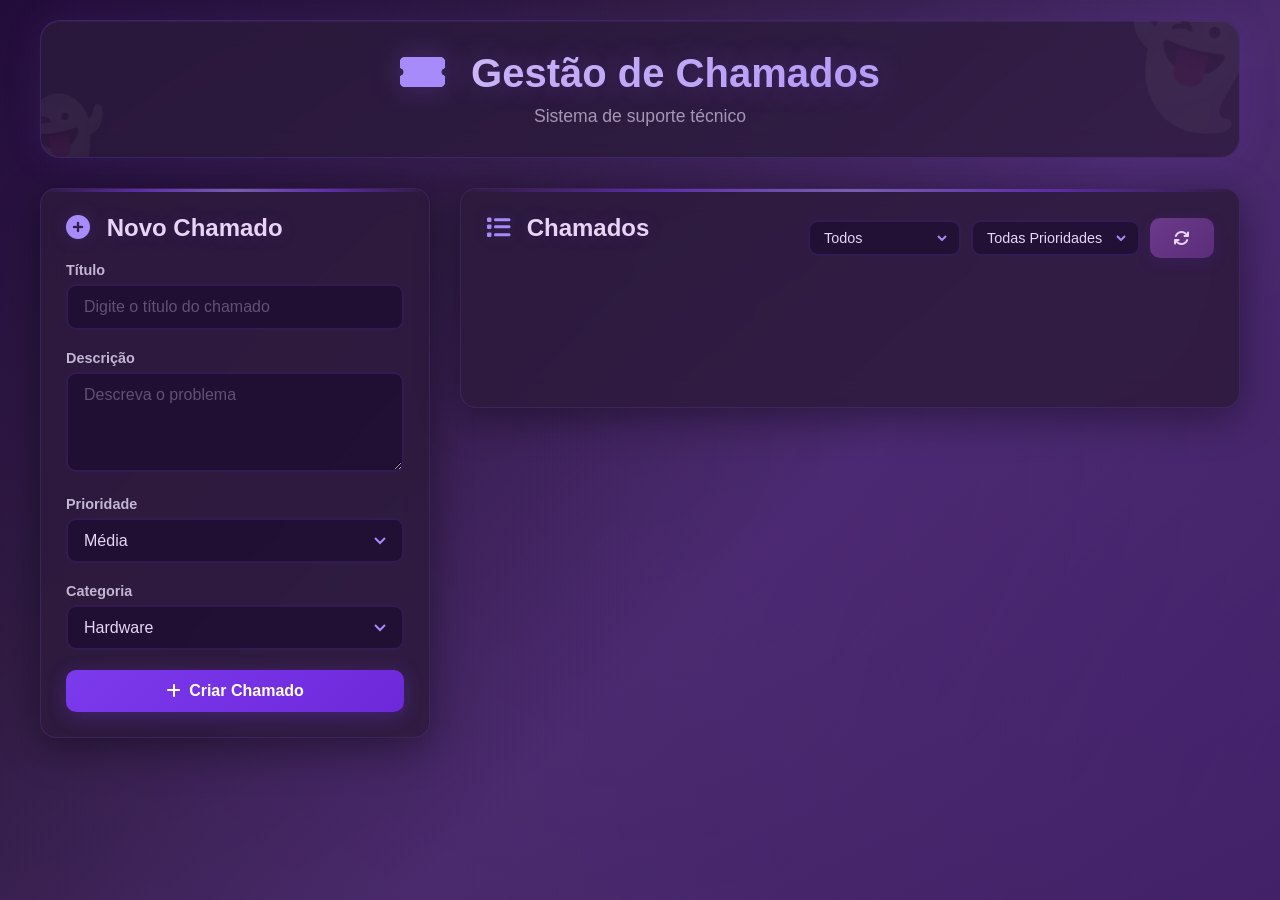
==== src/frontend/index.html @ 018228ec "adiciona estrutura do front" ====
<!DOCTYPE html>
<html lang="pt-BR">
<head>
    <meta charset="UTF-8">
    <meta name="viewport" content="width=device-width, initial-scale=1.0">
    <title>Sistema de Gestão de Chamados</title>
    <link rel="stylesheet" href="./css/style.css">
    <link rel="stylesheet" href="https://cdnjs.cloudflare.com/ajax/libs/font-awesome/6.4.0/css/all.min.css">
    <style>
    /* Estilos para as partículas - serão adicionados via JS, mas garantimos aqui */
    .ghost-particles {
        position: fixed;
        top: 0;
        left: 0;
        width: 100%;
        height: 100%;
        pointer-events: none;
        z-index: 0;
        overflow: hidden;
    }
    
    @keyframes floatParticle {
        0% {
            transform: translateY(100vh) rotate(0deg) scale(1);
            opacity: 0;
        }
        10% {
            opacity: 0.15;
        }
        90% {
            opacity: 0.15;
        }
        100% {
            transform: translateY(-100vh) rotate(720deg) scale(0.5);
            opacity: 0;
        }
    }
</style>
</head>
<body>
    <div class="container">
        <header>
            <h1><i class="fas fa-ticket-alt"></i> Gestão de Chamados</h1>
            <p>Sistema de suporte técnico</p>
        </header>

        <main>
            <!-- Formulário de Criação -->
            <section class="form-section" id="formSection">
                <div class="card">
                    <h2><i class="fas fa-plus-circle"></i> Novo Chamado</h2>
                    <form id="ticketForm">
                        <div class="form-group">
                            <label for="title">Título</label>
                            <input type="text" id="title" placeholder="Digite o título do chamado" required>
                        </div>
                        <div class="form-group">
                            <label for="description">Descrição</label>
                            <textarea id="description" rows="4" placeholder="Descreva o problema" required></textarea>
                        </div>
                        <div class="form-group">
                            <label for="priority">Prioridade</label>
                            <select id="priority" required>
                                <option value="Baixa">Baixa</option>
                                <option value="Média" selected>Média</option>
                                <option value="Alta">Alta</option>
                                <option value="Urgente">Urgente</option>
                            </select>
                        </div>
                        <div class="form-group">
                            <label for="category">Categoria</label>
                            <select id="category" required>
                                <option value="Hardware">Hardware</option>
                                <option value="Software">Software</option>
                                <option value="Rede">Rede</option>
                                <option value="Email">Email</option>
                                <option value="Outros">Outros</option>
                            </select>
                        </div>
                        <button type="submit" class="btn btn-primary">
                            <i class="fas fa-plus"></i> Criar Chamado
                        </button>
                    </form>
                </div>
            </section>

            <!-- Filtros e Listagem -->
            <section class="list-section">
                <div class="card">
                    <div class="list-header">
                        <h2><i class="fas fa-list"></i> Chamados</h2>
                        <div class="filter-controls">
                            <select id="statusFilter">
                                <option value="all">Todos</option>
                                <option value="Aberto">Aberto</option>
                                <option value="Em Andamento">Em Andamento</option>
                                <option value="Resolvido">Resolvido</option>
                                <option value="Fechado">Fechado</option>
                            </select>
                            <select id="priorityFilter">
                                <option value="all">Todas Prioridades</option>
                                <option value="Baixa">Baixa</option>
                                <option value="Média">Média</option>
                                <option value="Alta">Alta</option>
                                <option value="Urgente">Urgente</option>
                            </select>
                            <button id="refreshBtn" class="btn btn-secondary">
                                <i class="fas fa-sync"></i>
                            </button>
                        </div>
                    </div>
                    
                    <!-- Loading -->
                    <div id="loadingIndicator" class="loading" style="display: none;">
                        <i class="fas fa-spinner fa-spin"></i>
                        <span>Carregando chamados...</span>
                    </div>
                    
                    <!-- Lista de Chamados -->
                    <div id="ticketList" class="ticket-list">
                        <!-- Renderizado dinamicamente -->
                    </div>
                </div>
            </section>
        </main>
    </div>

    <script type="module" src="js/app.js"></script>
</body>
</html>
---- src/frontend/css/style.css ----
* {
    margin: 0;
    padding: 0;
    box-sizing: border-box;
}

body {
    font-family: 'Segoe UI', Tahoma, Geneva, Verdana, sans-serif;
    background: linear-gradient(135deg, #1a0a2e 0%, #2d1b3d 30%, #4a2a6b 60%, #3d1f5c 100%);
    min-height: 100vh;
    padding: 20px;
    position: relative;
}

/* Efeito de fundo com bolhas roxas estilo Gengar */
body::before {
    content: '';
    position: fixed;
    top: -50%;
    left: -50%;
    width: 200%;
    height: 200%;
    background: 
        radial-gradient(circle at 20% 30%, rgba(147, 51, 234, 0.08) 0%, transparent 40%),
        radial-gradient(circle at 80% 70%, rgba(124, 58, 237, 0.1) 0%, transparent 40%),
        radial-gradient(circle at 50% 50%, rgba(91, 33, 182, 0.06) 0%, transparent 50%);
    animation: floatBackground 25s ease-in-out infinite;
    z-index: 0;
    pointer-events: none;
}

@keyframes floatBackground {
    0%, 100% { transform: translate(0, 0) rotate(0deg) scale(1); }
    25% { transform: translate(40px, -30px) rotate(3deg) scale(1.05); }
    50% { transform: translate(-20px, 20px) rotate(-2deg) scale(0.95); }
    75% { transform: translate(30px, 10px) rotate(4deg) scale(1.02); }
}

/* Bolhas flutuantes adicionais com JavaScript opcional */
.container {
    max-width: 1200px;
    margin: 0 auto;
    position: relative;
    z-index: 1;
}

header {
    text-align: center;
    color: #e8d5f5;
    margin-bottom: 30px;
    padding: 30px 20px;
    background: rgba(45, 27, 61, 0.75);
    border-radius: 20px;
    backdrop-filter: blur(12px);
    border: 1px solid rgba(139, 92, 246, 0.2);
    box-shadow: 
        0 0 40px rgba(139, 92, 246, 0.1),
        inset 0 1px 0 rgba(139, 92, 246, 0.1);
    position: relative;
    overflow: hidden;
}

header::before {
    content: '👻';
    position: absolute;
    right: -30px;
    top: -30px;
    font-size: 120px;
    opacity: 0.05;
    transform: rotate(15deg);
}

header::after {
    content: '👻';
    position: absolute;
    left: -30px;
    bottom: -30px;
    font-size: 80px;
    opacity: 0.05;
    transform: rotate(-10deg);
}

header h1 {
    font-size: 2.5rem;
    font-weight: 700;
    margin-bottom: 10px;
    text-shadow: 0 0 30px rgba(139, 92, 246, 0.3);
    background: linear-gradient(135deg, #e8d5f5, #a78bfa);
    -webkit-background-clip: text;
    -webkit-text-fill-color: transparent;
    background-clip: text;
    position: relative;
    z-index: 1;
}

header h1 i {
    margin-right: 15px;
    color: #a78bfa;
    -webkit-text-fill-color: #a78bfa;
}

header p {
    font-size: 1.1rem;
    opacity: 0.8;
    color: #c4b5d4;
    position: relative;
    z-index: 1;
}

main {
    display: grid;
    grid-template-columns: 1fr 2fr;
    gap: 30px;
}

@media (max-width: 768px) {
    main {
        grid-template-columns: 1fr;
    }
    
    header h1 {
        font-size: 1.8rem;
    }
}

.card {
    background: rgba(45, 27, 61, 0.85);
    backdrop-filter: blur(12px);
    border-radius: 16px;
    padding: 25px;
    box-shadow: 0 10px 40px rgba(0, 0, 0, 0.4);
    margin-bottom: 20px;
    border: 1px solid rgba(139, 92, 246, 0.15);
    transition: all 0.3s ease;
    position: relative;
    overflow: hidden;
}

.card::before {
    content: '';
    position: absolute;
    top: 0;
    left: 0;
    right: 0;
    height: 3px;
    background: linear-gradient(90deg, transparent, #7c3aed, #a78bfa, #7c3aed, transparent);
    opacity: 0.6;
}

.card:hover {
    box-shadow: 0 15px 50px rgba(139, 92, 246, 0.15);
    border-color: rgba(139, 92, 246, 0.3);
    transform: translateY(-2px);
}

.card h2 {
    color: #e8d5f5;
    margin-bottom: 20px;
    font-size: 1.5rem;
    text-shadow: 0 0 20px rgba(139, 92, 246, 0.15);
}

.card h2 i {
    margin-right: 10px;
    color: #a78bfa;
}

.form-group {
    margin-bottom: 20px;
}

.form-group label {
    display: block;
    margin-bottom: 6px;
    color: #c4b5d4;
    font-weight: 600;
    font-size: 0.9rem;
    transition: color 0.3s;
}

.form-group label i {
    margin-right: 5px;
    color: #a78bfa;
}

.form-group input,
.form-group textarea,
.form-group select {
    width: 100%;
    padding: 12px 16px;
    border: 2px solid rgba(139, 92, 246, 0.15);
    border-radius: 10px;
    font-size: 1rem;
    transition: all 0.3s;
    font-family: inherit;
    background: rgba(26, 10, 46, 0.6);
    color: #e8d5f5;
}

.form-group input::placeholder,
.form-group textarea::placeholder {
    color: rgba(196, 181, 212, 0.4);
}

.form-group input:hover,
.form-group textarea:hover,
.form-group select:hover {
    border-color: rgba(139, 92, 246, 0.3);
}

.form-group input:focus,
.form-group textarea:focus,
.form-group select:focus {
    outline: none;
    border-color: #7c3aed;
    box-shadow: 0 0 20px rgba(124, 58, 237, 0.15);
    background: rgba(26, 10, 46, 0.8);
}

.form-group textarea {
    resize: vertical;
    min-height: 100px;
}

.form-group select {
    cursor: pointer;
    appearance: none;
    background-image: url("data:image/svg+xml,%3Csvg xmlns='http://www.w3.org/2000/svg' width='12' height='8' viewBox='0 0 12 8'%3E%3Cpath d='M1 1l5 5 5-5' stroke='%23a78bfa' stroke-width='2' fill='none'/%3E%3C/svg%3E");
    background-repeat: no-repeat;
    background-position: right 16px center;
    padding-right: 40px;
}

.form-group select option {
    background: #2d1b3d;
    color: #e8d5f5;
}

.btn {
    padding: 12px 24px;
    border: none;
    border-radius: 10px;
    font-size: 1rem;
    font-weight: 600;
    cursor: pointer;
    transition: all 0.3s ease;
    display: inline-flex;
    align-items: center;
    gap: 8px;
    font-family: inherit;
    position: relative;
    overflow: hidden;
}

.btn:active {
    transform: scale(0.96);
}

.btn-primary {
    background: linear-gradient(135deg, #7c3aed, #6d28d9);
    color: white;
    width: 100%;
    justify-content: center;
    box-shadow: 0 4px 20px rgba(124, 58, 237, 0.3);
}

.btn-primary:hover {
    transform: translateY(-2px);
    box-shadow: 0 6px 30px rgba(124, 58, 237, 0.4);
    background: linear-gradient(135deg, #8b5cf6, #7c3aed);
}

.btn-secondary {
    background: linear-gradient(135deg, #6b3a8a, #5b2d7a);
    color: #e8d5f5;
    box-shadow: 0 4px 15px rgba(91, 33, 182, 0.2);
}

.btn-secondary:hover {
    transform: translateY(-2px) rotate(90deg);
    box-shadow: 0 6px 25px rgba(91, 33, 182, 0.3);
    background: linear-gradient(135deg, #7c3aed, #6b3a8a);
}

.btn-secondary i {
    transition: transform 0.5s ease;
}

.btn-secondary:hover i {
    transform: rotate(180deg);
}

.btn-danger {
    background: linear-gradient(135deg, #991b1b, #7f1d1d);
    color: #fecaca;
    box-shadow: 0 4px 15px rgba(153, 27, 27, 0.2);
}

.btn-danger:hover {
    transform: translateY(-2px);
    box-shadow: 0 6px 25px rgba(153, 27, 27, 0.3);
    background: linear-gradient(135deg, #b91c1c, #991b1b);
}

.btn-success {
    background: linear-gradient(135deg, #4c1d95, #5b21b6);
    color: #e8d5f5;
    box-shadow: 0 4px 15px rgba(76, 29, 149, 0.2);
}

.btn-success:hover {
    transform: translateY(-2px);
    box-shadow: 0 6px 25px rgba(76, 29, 149, 0.3);
    background: linear-gradient(135deg, #5b21b6, #6d28d9);
}

.btn-warning {
    background: linear-gradient(135deg, #7c2d12, #9a3412);
    color: #fed7aa;
    box-shadow: 0 4px 15px rgba(124, 45, 18, 0.2);
}

.btn-warning:hover {
    transform: translateY(-2px);
    box-shadow: 0 6px 25px rgba(124, 45, 18, 0.3);
    background: linear-gradient(135deg, #9a3412, #b45309);
}

.list-header {
    display: flex;
    justify-content: space-between;
    align-items: center;
    margin-bottom: 20px;
    flex-wrap: wrap;
    gap: 15px;
}

.filter-controls {
    display: flex;
    gap: 10px;
    align-items: center;
    flex-wrap: wrap;
}

.filter-controls select {
    padding: 8px 14px;
    border: 2px solid rgba(139, 92, 246, 0.15);
    border-radius: 10px;
    font-size: 0.9rem;
    background: rgba(26, 10, 46, 0.6);
    color: #e8d5f5;
    cursor: pointer;
    transition: all 0.3s;
    appearance: none;
    padding-right: 35px;
    background-image: url("data:image/svg+xml,%3Csvg xmlns='http://www.w3.org/2000/svg' width='10' height='6' viewBox='0 0 10 6'%3E%3Cpath d='M1 1l4 4 4-4' stroke='%23a78bfa' stroke-width='2' fill='none'/%3E%3C/svg%3E");
    background-repeat: no-repeat;
    background-position: right 12px center;
}

.filter-controls select:focus {
    outline: none;
    border-color: #7c3aed;
    box-shadow: 0 0 20px rgba(124, 58, 237, 0.1);
}

.filter-controls select option {
    background: #2d1b3d;
    color: #e8d5f5;
}

.loading {
    text-align: center;
    padding: 40px 20px;
    color: #a78bfa;
    font-size: 1.1rem;
}

.loading i {
    margin-right: 10px;
    font-size: 1.5rem;
    animation: spinGhost 1.5s linear infinite;
    display: inline-block;
}

@keyframes spinGhost {
    0% { transform: rotate(0deg) scale(1); }
    50% { transform: rotate(180deg) scale(1.1); }
    100% { transform: rotate(360deg) scale(1); }
}

.ticket-list {
    min-height: 100px;
}

.ticket-item {
    border: 2px solid rgba(139, 92, 246, 0.12);
    border-radius: 12px;
    padding: 20px;
    margin-bottom: 15px;
    transition: all 0.3s ease;
    animation: slideIn 0.4s ease;
    background: rgba(26, 10, 46, 0.4);
    position: relative;
}

.ticket-item::before {
    content: '👻';
    position: absolute;
    right: 15px;
    top: 15px;
    font-size: 24px;
    opacity: 0.06;
    transition: opacity 0.3s;
}

.ticket-item:hover::before {
    opacity: 0.12;
}

.ticket-item:hover {
    border-color: rgba(139, 92, 246, 0.35);
    box-shadow: 0 5px 25px rgba(139, 92, 246, 0.08);
    background: rgba(26, 10, 46, 0.6);
    transform: translateX(5px);
}

@keyframes slideIn {
    from {
        opacity: 0;
        transform: translateX(-20px) scale(0.95);
    }
    to {
        opacity: 1;
        transform: translateX(0) scale(1);
    }
}

.ticket-header {
    display: flex;
    justify-content: space-between;
    align-items: flex-start;
    margin-bottom: 10px;
    flex-wrap: wrap;
    gap: 10px;
}

.ticket-title {
    font-size: 1.15rem;
    font-weight: 600;
    color: #e8d5f5;
    margin: 0;
    text-shadow: 0 0 20px rgba(139, 92, 246, 0.08);
}

.ticket-meta {
    display: flex;
    gap: 10px;
    flex-wrap: wrap;
    align-items: center;
}

.ticket-description {
    color: #c4b5d4;
    margin: 10px 0;
    line-height: 1.6;
}

.ticket-footer {
    display: flex;
    justify-content: space-between;
    align-items: center;
    margin-top: 15px;
    padding-top: 15px;
    border-top: 1px solid rgba(139, 92, 246, 0.1);
    flex-wrap: wrap;
    gap: 10px;
}

.ticket-info {
    display: flex;
    gap: 15px;
    flex-wrap: wrap;
    font-size: 0.9rem;
    color: #a78bfa;
}

.ticket-info span {
    display: flex;
    align-items: center;
    gap: 5px;
}

.ticket-info i {
    color: #8b5cf6;
}

.ticket-actions {
    display: flex;
    gap: 8px;
    flex-wrap: wrap;
}

.ticket-actions .btn {
    padding: 6px 14px;
    font-size: 0.85rem;
}

/* Status Badges */
.status-badge {
    padding: 4px 14px;
    border-radius: 20px;
    font-size: 0.75rem;
    font-weight: 700;
    text-transform: uppercase;
    letter-spacing: 0.5px;
}

.status-aberto {
    background: rgba(147, 51, 234, 0.2);
    color: #a78bfa;
    border: 1px solid rgba(147, 51, 234, 0.25);
}

.status-em-andamento {
    background: rgba(91, 33, 182, 0.2);
    color: #8b5cf6;
    border: 1px solid rgba(91, 33, 182, 0.25);
}

.status-resolvido {
    background: rgba(76, 29, 149, 0.2);
    color: #7c3aed;
    border: 1px solid rgba(76, 29, 149, 0.25);
}

.status-fechado {
    background: rgba(30, 17, 40, 0.3);
    color: #6b3a8a;
    border: 1px solid rgba(30, 17, 40, 0.3);
}

/* Priority Badges */
.priority-badge {
    padding: 4px 14px;
    border-radius: 20px;
    font-size: 0.75rem;
    font-weight: 700;
}

.priority-baixa {
    background: rgba(30, 17, 40, 0.3);
    color: #8b5cf6;
    border: 1px solid rgba(139, 92, 246, 0.15);
}

.priority-média {
    background: rgba(147, 51, 234, 0.15);
    color: #a78bfa;
    border: 1px solid rgba(147, 51, 234, 0.15);
}

.priority-alta {
    background: rgba(153, 27, 27, 0.15);
    color: #fca5a5;
    border: 1px solid rgba(153, 27, 27, 0.2);
}

.priority-urgente {
    background: rgba(153, 27, 27, 0.25);
    color: #fecaca;
    border: 1px solid rgba(153, 27, 27, 0.3);
    animation: pulseUrgent 2s ease-in-out infinite;
}

@keyframes pulseUrgent {
    0%, 100% { opacity: 1; transform: scale(1); }
    50% { opacity: 0.7; transform: scale(0.95); }
}

.empty-state {
    text-align: center;
    padding: 60px 20px;
    color: #a78bfa;
}

.empty-state i {
    font-size: 4rem;
    margin-bottom: 20px;
    display: block;
    opacity: 0.3;
}

.empty-state h3 {
    font-size: 1.5rem;
    margin-bottom: 10px;
    color: #c4b5d4;
}

.empty-state p {
    color: #8b5cf6;
}

.error-state {
    text-align: center;
    padding: 60px 20px;
    color: #fca5a5;
}

.error-state i {
    font-size: 3rem;
    margin-bottom: 20px;
    display: block;
}

.error-state h3 {
    font-size: 1.5rem;
    margin-bottom: 10px;
    color: #fecaca;
}

.error-state p {
    color: #fca5a5;
    margin-bottom: 15px;
}

/* Toast Notification */
.toast-container {
    position: fixed;
    top: 20px;
    right: 20px;
    z-index: 9999;
}

.toast {
    padding: 15px 25px;
    border-radius: 12px;
    color: #e8d5f5;
    margin-bottom: 10px;
    box-shadow: 0 5px 30px rgba(0, 0, 0, 0.5);
    animation: slideRight 0.4s ease;
    display: flex;
    align-items: center;
    gap: 12px;
    backdrop-filter: blur(12px);
    border: 1px solid rgba(139, 92, 246, 0.15);
    min-width: 280px;
    max-width: 450px;
}

@keyframes slideRight {
    from {
        opacity: 0;
        transform: translateX(120px) scale(0.9);
    }
    to {
        opacity: 1;
        transform: translateX(0) scale(1);
    }
}

.toast-success {
    background: rgba(76, 29, 149, 0.92);
    border-color: rgba(124, 58, 237, 0.3);
}

.toast-error {
    background: rgba(153, 27, 27, 0.92);
    border-color: rgba(220, 38, 38, 0.3);
}

.toast-info {
    background: rgba(26, 10, 46, 0.92);
    border-color: rgba(139, 92, 246, 0.2);
}

.toast i {
    font-size: 1.3rem;
}

/* Scrollbar personalizada */
::-webkit-scrollbar {
    width: 10px;
    height: 10px;
}

::-webkit-scrollbar-track {
    background: rgba(26, 10, 46, 0.3);
    border-radius: 10px;
}

::-webkit-scrollbar-thumb {
    background: linear-gradient(135deg, #5b2d7a, #7c3aed);
    border-radius: 10px;
    transition: all 0.3s;
}

::-webkit-scrollbar-thumb:hover {
    background: linear-gradient(135deg, #7c3aed, #8b5cf6);
}

/* Responsividade */
@media (max-width: 480px) {
    body {
        padding: 10px;
    }
    
    header {
        padding: 20px 15px;
    }
    
    header h1 {
        font-size: 1.5rem;
    }
    
    .card {
        padding: 15px;
    }
    
    .ticket-item {
        padding: 15px;
    }
    
    .ticket-header {
        flex-direction: column;
        align-items: flex-start;
    }
    
    .filter-controls {
        width: 100%;
        flex-direction: column;
    }
    
    .filter-controls select {
        width: 100%;
        min-width: unset;
    }
    
    .filter-controls .btn {
        width: 100%;
        justify-content: center;
    }
    
    .ticket-footer {
        flex-direction: column;
        align-items: stretch;
    }
    
    .ticket-actions {
        width: 100%;
        flex-wrap: wrap;
    }
    
    .ticket-actions .btn {
        flex: 1;
        justify-content: center;
        min-width: 80px;
    }
    
    .ticket-info {
        flex-wrap: wrap;
        gap: 8px;
    }
    
    .toast {
        min-width: unset;
        width: calc(100vw - 40px);
        max-width: 400px;
    }
}
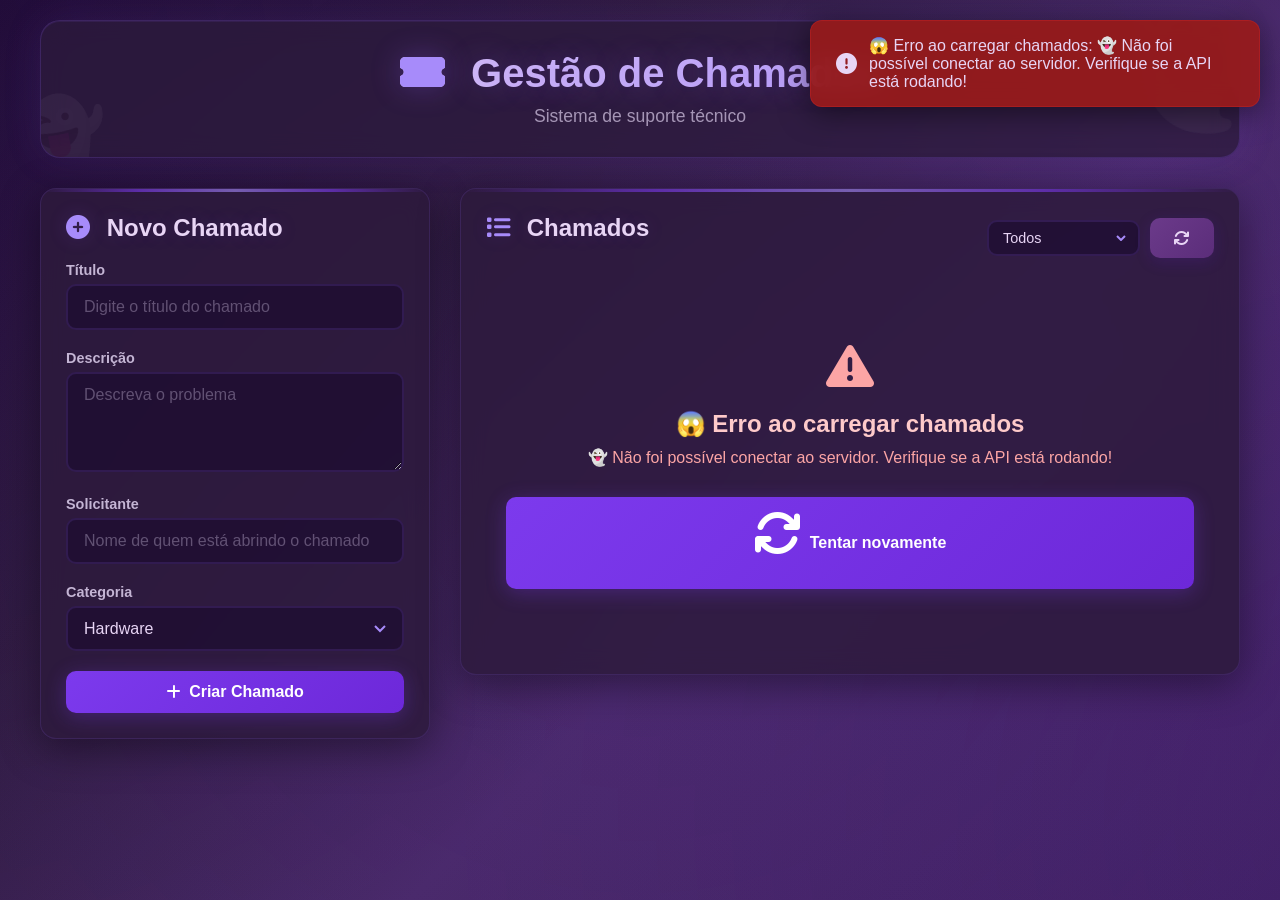
==== commit b26e5f83: "Correção de Arquivos" ====
--- a/src/frontend/index.html
+++ b/src/frontend/index.html
@@ -4,38 +4,9 @@
     <meta charset="UTF-8">
     <meta name="viewport" content="width=device-width, initial-scale=1.0">
     <title>Sistema de Gestão de Chamados</title>
-    <link rel="stylesheet" href="./css/style.css">
+    <link rel="icon" href="./Img/gengar.png" type="image/png">
+    <link rel="stylesheet" href="css/style.css">
     <link rel="stylesheet" href="https://cdnjs.cloudflare.com/ajax/libs/font-awesome/6.4.0/css/all.min.css">
-    <style>
-    /* Estilos para as partículas - serão adicionados via JS, mas garantimos aqui */
-    .ghost-particles {
-        position: fixed;
-        top: 0;
-        left: 0;
-        width: 100%;
-        height: 100%;
-        pointer-events: none;
-        z-index: 0;
-        overflow: hidden;
-    }
-    
-    @keyframes floatParticle {
-        0% {
-            transform: translateY(100vh) rotate(0deg) scale(1);
-            opacity: 0;
-        }
-        10% {
-            opacity: 0.15;
-        }
-        90% {
-            opacity: 0.15;
-        }
-        100% {
-            transform: translateY(-100vh) rotate(720deg) scale(0.5);
-            opacity: 0;
-        }
-    }
-</style>
 </head>
 <body>
     <div class="container">
@@ -59,13 +30,8 @@
                             <textarea id="description" rows="4" placeholder="Descreva o problema" required></textarea>
                         </div>
                         <div class="form-group">
-                            <label for="priority">Prioridade</label>
-                            <select id="priority" required>
-                                <option value="Baixa">Baixa</option>
-                                <option value="Média" selected>Média</option>
-                                <option value="Alta">Alta</option>
-                                <option value="Urgente">Urgente</option>
-                            </select>
+                            <label for="solicitante">Solicitante</label>
+                            <input type="text" id="solicitante" placeholder="Nome de quem está abrindo o chamado" required>
                         </div>
                         <div class="form-group">
                             <label for="category">Categoria</label>
@@ -73,8 +39,8 @@
                                 <option value="Hardware">Hardware</option>
                                 <option value="Software">Software</option>
                                 <option value="Rede">Rede</option>
-                                <option value="Email">Email</option>
-                                <option value="Outros">Outros</option>
+                                <option value="Acesso">Acesso</option>
+                                <option value="Outro">Outro</option>
                             </select>
                         </div>
                         <button type="submit" class="btn btn-primary">
@@ -92,17 +58,9 @@
                         <div class="filter-controls">
                             <select id="statusFilter">
                                 <option value="all">Todos</option>
-                                <option value="Aberto">Aberto</option>
+                                <option value="Pendente">Pendente</option>
                                 <option value="Em Andamento">Em Andamento</option>
                                 <option value="Resolvido">Resolvido</option>
-                                <option value="Fechado">Fechado</option>
-                            </select>
-                            <select id="priorityFilter">
-                                <option value="all">Todas Prioridades</option>
-                                <option value="Baixa">Baixa</option>
-                                <option value="Média">Média</option>
-                                <option value="Alta">Alta</option>
-                                <option value="Urgente">Urgente</option>
                             </select>
                             <button id="refreshBtn" class="btn btn-secondary">
                                 <i class="fas fa-sync"></i>
--- a/src/frontend/css/style.css
+++ b/src/frontend/css/style.css
@@ -36,7 +36,6 @@
     75% { transform: translate(30px, 10px) rotate(4deg) scale(1.02); }
 }
 
-/* Bolhas flutuantes adicionais com JavaScript opcional */
 .container {
     max-width: 1200px;
     margin: 0 auto;
@@ -277,7 +276,7 @@
 }
 
 .btn-secondary:hover {
-    transform: translateY(-2px) rotate(90deg);
+    transform: translateY(-2px);
     box-shadow: 0 6px 25px rgba(91, 33, 182, 0.3);
     background: linear-gradient(135deg, #7c3aed, #6b3a8a);
 }
@@ -516,7 +515,7 @@
     letter-spacing: 0.5px;
 }
 
-.status-aberto {
+.status-pendente {
     background: rgba(147, 51, 234, 0.2);
     color: #a78bfa;
     border: 1px solid rgba(147, 51, 234, 0.25);
@@ -530,52 +529,8 @@
 
 .status-resolvido {
     background: rgba(76, 29, 149, 0.2);
-    color: #7c3aed;
+    color: #c4b5fd;
     border: 1px solid rgba(76, 29, 149, 0.25);
-}
-
-.status-fechado {
-    background: rgba(30, 17, 40, 0.3);
-    color: #6b3a8a;
-    border: 1px solid rgba(30, 17, 40, 0.3);
-}
-
-/* Priority Badges */
-.priority-badge {
-    padding: 4px 14px;
-    border-radius: 20px;
-    font-size: 0.75rem;
-    font-weight: 700;
-}
-
-.priority-baixa {
-    background: rgba(30, 17, 40, 0.3);
-    color: #8b5cf6;
-    border: 1px solid rgba(139, 92, 246, 0.15);
-}
-
-.priority-média {
-    background: rgba(147, 51, 234, 0.15);
-    color: #a78bfa;
-    border: 1px solid rgba(147, 51, 234, 0.15);
-}
-
-.priority-alta {
-    background: rgba(153, 27, 27, 0.15);
-    color: #fca5a5;
-    border: 1px solid rgba(153, 27, 27, 0.2);
-}
-
-.priority-urgente {
-    background: rgba(153, 27, 27, 0.25);
-    color: #fecaca;
-    border: 1px solid rgba(153, 27, 27, 0.3);
-    animation: pulseUrgent 2s ease-in-out infinite;
-}
-
-@keyframes pulseUrgent {
-    0%, 100% { opacity: 1; transform: scale(1); }
-    50% { opacity: 0.7; transform: scale(0.95); }
 }
 
 .empty-state {
